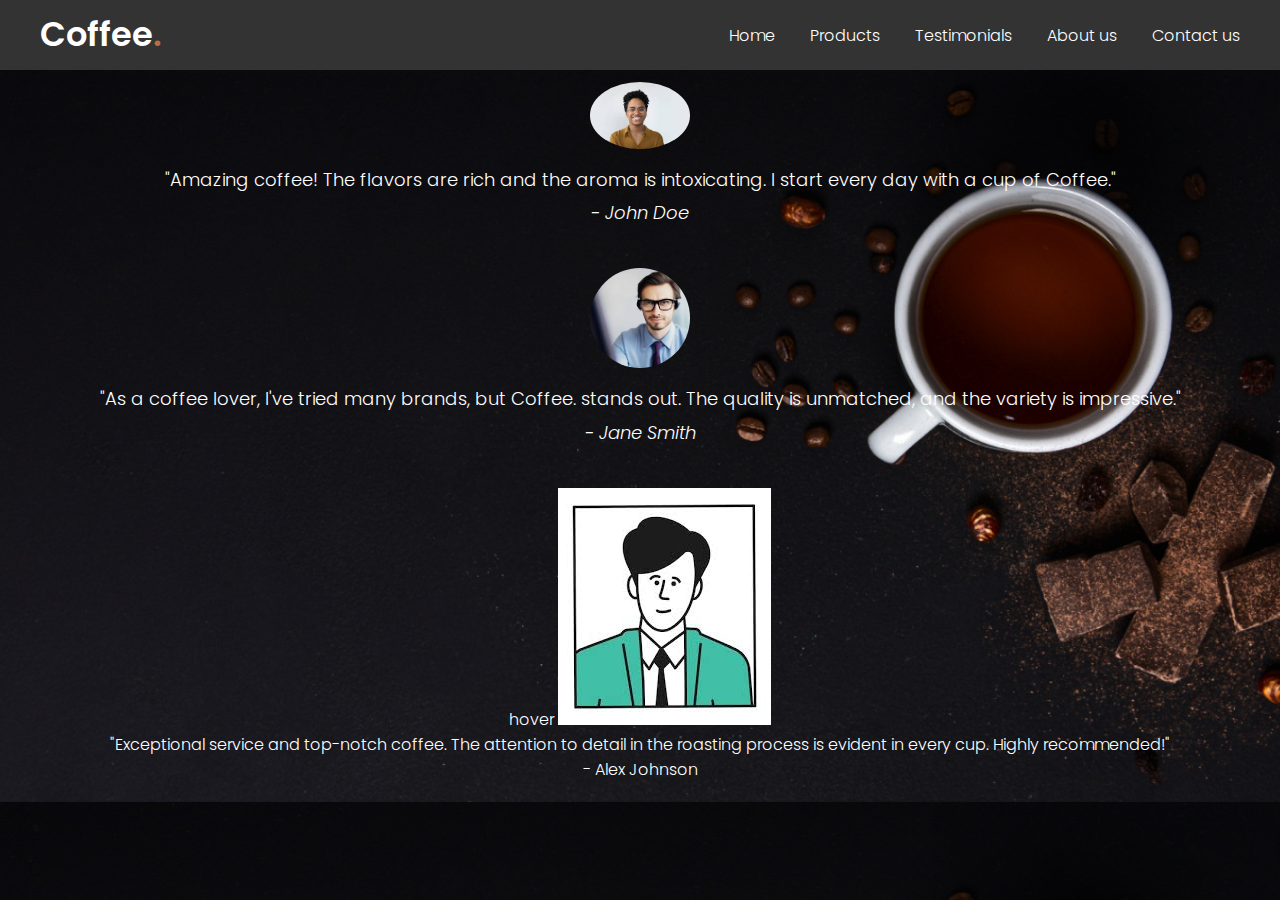
==== 31268_assign2_website/testimonials.html @ 36587c10 "initial commit" ====
<!DOCTYPE html>
<html lang="en">
  <head>
    <meta charset="UTF-8">
    <meta name="viewport" content="width=device-width, initial-scale=1.0">
    <title>Coffee Products</title>
    <link rel="stylesheet" href="style.css">
    <style>
      body {
        font-family: 'Arial', sans-serif;
        background-color: #222;
        background-image: url('assets/bg.jpeg');
        background-size: cover;
        background-position: center;
        color: white;
        margin: 0;
        padding: 0;
      }

      header {
        background-color: #333;
        padding: 10px;
      }

      .navbar {
        display: flex;
        justify-content: space-between;
        align-items: center;
      }

      .logo {
        color: white;
        text-decoration: none;
        font-size: 24px;
        font-weight: bold;
      }

      .menu-links {
        list-style-type: none;
        margin: 0;
        padding: 0;
        display: flex;
        gap: 20px;
      }

      .menu-links li {
        font-size: 16px;
      }

      .menu-links a {
        text-decoration: none;
        color: white;
      }

      .hamburger-btn {
        cursor: pointer;
        font-size: 24px;
      }

      .testimonials-section {
        text-align: center;
        padding: 20px;
      }

      .testimonials-section h2 {
        font-size: 28px;
        margin-bottom: 20px;
      }

      .testimonial {
        margin-bottom: 40px;
      }

      .testimonial img {
        width: 100px;
        border-radius: 50%;
      }

      .testimonial p {
        margin-top: 10px;
        font-size: 18px;
        line-height: 1.6;
      }

      .testimonial p:last-child {
        margin-top: 5px;
        font-style: italic;
      }
    </style>
  </head>
  <body>
    <header>
        <nav class="navbar">
          <a class="logo" href="index.html">Coffee<span>.</span></a>
          <ul class="menu-links">
            <span id="close-menu-btn" class="material-symbols-outlined">close</span>
            <li><a href="index.html">Home</a></li>
            <li><a href="products.html">Products</a></li>
            <li><a href="testimonials.html">Testimonials</a></li>
            <li><a href="aboutus.html">About us</a></li>
            <li><a href="contactus.html">Contact us</a></li>
          </ul>
          <span id="hamburger-btn" class="material-symbols-outlined">menu</span>
        </nav>
      </header>

    <section class="testimonials-section">
      <h2>What Our Customers Say</h2>

      <div class="testimonial">
        <img src="assets/cust1.jpeg" alt="Customer 1">
        <p>"Amazing coffee! The flavors are rich and the aroma is intoxicating. I start every day with a cup of Coffee<span>.</span>"</p>
        <p>- John Doe</p>
      </div>

      <div class="testimonial">
        <img src="assets/cust2.jpeg" alt="Customer 2">
        <p>"As a coffee lover, I've tried many brands, but Coffee<span>.</span> stands out. The quality is unmatched, and the variety is impressive."</p>
        <p>- Jane Smith</p>
      </div>
      hover
        <img src="assets/cust3.jpeg" alt="Customer 3">
        <p>"Exceptional service and top-notch coffee. The attention to detail in the roasting process is evident in every cup. Highly recommended!"</p>
        <p>- Alex Johnson</p>
      </div>

    </section>

  </body>
</html>
---- 31268_assign2_website/style.css ----
/* Importing Google font - Poppins */
@import url('https://fonts.googleapis.com/css2?family=Poppins:wght@300;400;500;600;700&display=swap');

* {
  margin: 0;
  padding: 0;
  box-sizing: border-box;
  font-family: 'Poppins', sans-serif;
}

header {
  position: fixed;
  top: 0;
  left: 0;
  width: 100%;
  padding: 20px;
}

header .navbar {
  display: flex;
  align-items: center;
  justify-content: space-between;
  max-width: 1200px;
  margin: 0 auto;
}

.navbar .logo {
  color: #fff;
  font-weight: 600;
  font-size: 2.1rem;
  text-decoration: none;
}

.navbar .logo span {
  color: #C06B3E;
}

.navbar .menu-links {
  display: flex;
  list-style: none;
  gap: 35px;
}

.navbar a {
  color: #fff;
  text-decoration: none;
  transition: 0.2s ease;
}

.navbar a:hover {
  color: #C06B3E;
}

.hero-section {
  height: 100vh;
  background-image: url("assets/bg.jpeg");
  background-position: center;
  background-size: cover;
  display: flex;
  align-items: center;
  padding: 0 20px;
}

.hero-section .content {
  max-width: 1200px;
  margin: 0 auto;
  width: 100%;
  color: #fff;
}

.hero-section .content h2 {
  font-size: 3rem;
  max-width: 600px;
  line-height: 70px;
}

.hero-section .content p {
  font-weight: 300;
  max-width: 600px;
  margin-top: 15px;
}

.hero-section .content button {
  background: #fff;
  padding: 12px 30px;
  border: none;
  font-size: 1rem;
  border-radius: 6px;
  margin-top: 38px;
  cursor: pointer;
  font-weight: 500;
  transition: 0.2s ease;
}

.hero-section .content button:hover {
  color: #fff;
  background: #C06B3E;
}

#close-menu-btn {
  position: absolute;
  right: 20px;
  top: 20px;
  cursor: pointer;
  display: none;
}

#hamburger-btn {
  color: #fff;
  cursor: pointer;
  display: none;
}

.contact-section {
  text-align: center;
  padding: 20px;
}

.contact-section {
  height: 100vh;
  background-image: url("assets/bg.jpeg");
  background-position: center;
  background-size: cover;
  display: flex;
  align-items: center;
  padding: 0 20px;
}

.contact-section h2 {
  font-size: 28px;
  margin-bottom: 20px;
}

.contact-section .cp {
  font-size: 20px;
  margin-bottom: 20px;
}

body {
  font-family: 'Arial', sans-serif;
  font-weight: 300;
  background-color: #222;
  color: white;
  margin: 0;
  padding: 0;
}


form {
  display: flex;
  flex-direction: column;
  max-width: 400px;
  margin: 0 auto;
}

label {
  margin-top: 10px;
  font-size: 16px;
  display: block;
}

input,
textarea {
  width: 100%;
  padding: 8px;
  margin-top: 5px;
  margin-bottom: 15px;
  box-sizing: border-box;
  border: 1px solid #ccc;
  border-radius: 5px;
}


@media (max-width: 768px) {
  header {
    padding: 10px;
  }

  header.show-mobile-menu::before {
    content: "";
    position: fixed;
    left: 0;
    top: 0;
    width: 100%;
    height: 100%;
    backdrop-filter: blur(5px);
  }

  .navbar .logo {
    font-size: 1.7rem;
  }

    
  #hamburger-btn, #close-menu-btn {
    display: block;
  }

  .navbar .menu-links {
    position: fixed;
    top: 0;
    left: -250px;
    width: 250px;
    height: 100vh;
    background: #fff;
    flex-direction: column;
    padding: 70px 40px 0;
    transition: left 0.2s ease;
  }

  header.show-mobile-menu .navbar .menu-links {
    left: 0;
  }

  .navbar a {
    color: #000;
  }

  .hero-section .content {
    text-align: center;
  }

  .hero-section .content :is(h2, p) {
    max-width: 100%;
  }

  .hero-section .content h2 {
    font-size: 2.3rem;
    line-height: 60px;
  }
  
  .hero-section .content button {
    padding: 9px 18px;
  }
}
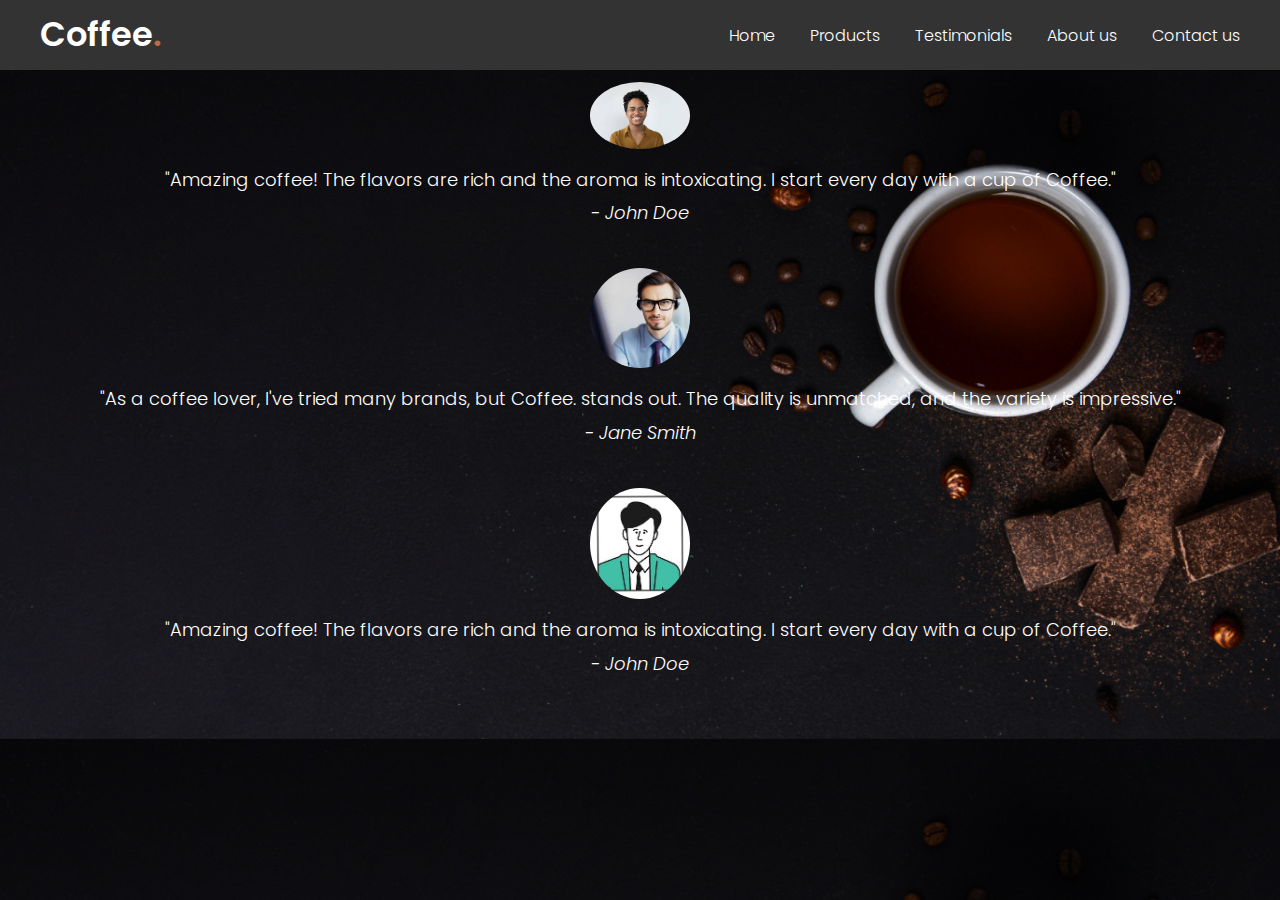
==== commit de146e3d: "first 4" ====
--- a/31268_assign2_website/testimonials.html
+++ b/31268_assign2_website/testimonials.html
@@ -118,10 +118,11 @@
         <p>"As a coffee lover, I've tried many brands, but Coffee<span>.</span> stands out. The quality is unmatched, and the variety is impressive."</p>
         <p>- Jane Smith</p>
       </div>
-      hover
-        <img src="assets/cust3.jpeg" alt="Customer 3">
-        <p>"Exceptional service and top-notch coffee. The attention to detail in the roasting process is evident in every cup. Highly recommended!"</p>
-        <p>- Alex Johnson</p>
+      
+      <div class="testimonial">
+        <img src="assets/cust3.jpeg" alt="Customer 1">
+        <p>"Amazing coffee! The flavors are rich and the aroma is intoxicating. I start every day with a cup of Coffee<span>.</span>"</p>
+        <p>- John Doe</p>
       </div>
 
     </section>
